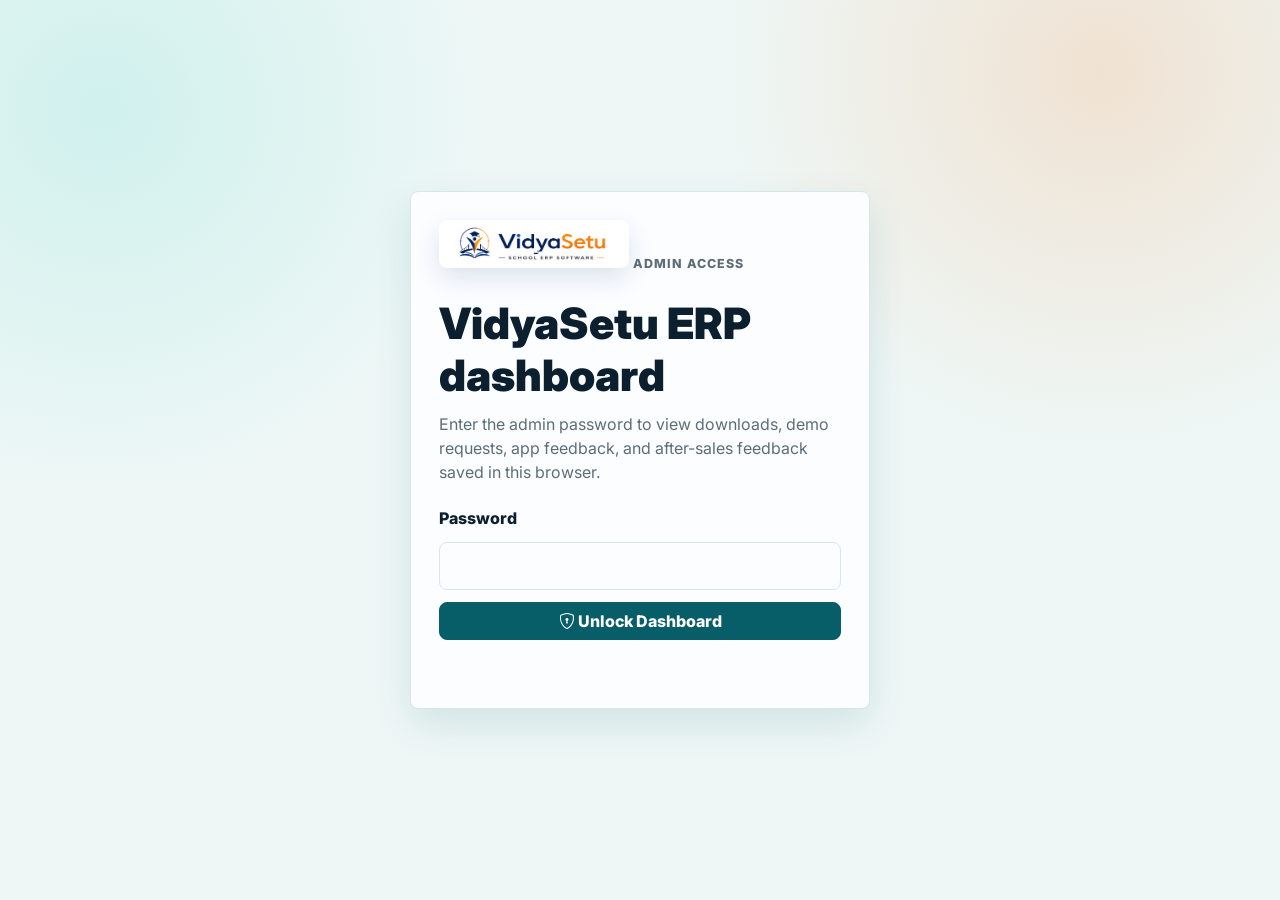
==== admin.html @ e1ad9532 "Add files via upload" ====
<!doctype html>
<html lang="en" data-theme="light">
<head>
  <meta charset="utf-8">
  <meta name="viewport" content="width=device-width, initial-scale=1">
  <title>VidyaSetu ERP Admin</title>
  <meta name="robots" content="noindex, nofollow">
  <link rel="icon" href="images/vidyasetu-logo.png" type="image/png">
  <link rel="preconnect" href="https://cdn.jsdelivr.net">
  <link rel="preconnect" href="https://fonts.googleapis.com">
  <link rel="preconnect" href="https://fonts.gstatic.com" crossorigin>
  <link href="https://fonts.googleapis.com/css2?family=Inter:wght@400;500;600;700;800;900&display=swap" rel="stylesheet">
  <link href="https://cdn.jsdelivr.net/npm/bootstrap@5.3.3/dist/css/bootstrap.min.css" rel="stylesheet">
  <link href="https://cdn.jsdelivr.net/npm/bootstrap-icons@1.11.3/font/bootstrap-icons.css" rel="stylesheet">
  <link href="css/styles.css" rel="stylesheet">
  <link href="css/admin.css" rel="stylesheet">
</head>
<body class="admin-body">
  <main class="admin-shell">
    <section class="admin-login-panel" id="adminLoginPanel">
      <div class="admin-login-card">
        <a class="navbar-brand" href="index.html" aria-label="VidyaSetu Tech home">
          <img class="brand-logo" src="images/vidyasetu-logo-horizontal.png" alt="VidyaSetu ERP logo">
        </a>
        <p class="section-kicker">Admin access</p>
        <h1>VidyaSetu ERP dashboard</h1>
        <p>Enter the admin password to view downloads, demo requests, app feedback, and after-sales feedback saved in this browser.</p>
        <form id="adminLoginForm">
          <label for="adminPassword">Password</label>
          <input class="form-control" id="adminPassword" type="password" autocomplete="current-password" required>
          <button class="btn btn-primary w-100" type="submit"><i class="bi bi-shield-lock"></i> Unlock Dashboard</button>
        </form>
        <p class="form-note" id="adminLoginStatus" role="status"></p>
      </div>
    </section>

    <section class="admin-dashboard" id="adminDashboard" hidden>
      <header class="admin-topbar">
        <div>
          <a class="navbar-brand" href="index.html">
            <img class="brand-logo" src="images/vidyasetu-logo-horizontal.png" alt="VidyaSetu ERP logo">
          </a>
          <p class="section-kicker">Admin dashboard</p>
          <h1>Downloads & feedback</h1>
        </div>
        <div class="admin-top-actions">
          <a class="btn btn-outline-primary" href="index.html"><i class="bi bi-arrow-left"></i> Back to Site</a>
          <button class="btn btn-outline-danger" id="adminLogout" type="button"><i class="bi bi-box-arrow-right"></i> Logout</button>
        </div>
      </header>

      <section class="admin-metrics">
        <article><span id="adminDownloadCount">0</span><strong>Downloads</strong></article>
        <article><span id="adminLeadCount">0</span><strong>Demo requests</strong></article>
        <article><span id="adminAppFeedbackCount">0</span><strong>App feedback</strong></article>
        <article><span id="adminAfterSalesCount">0</span><strong>After-sales feedback</strong></article>
      </section>

      <section class="admin-data-section">
        <div class="admin-section-head">
          <div>
            <p class="section-kicker">Installer</p>
            <h2>Download details</h2>
          </div>
        </div>
        <div class="admin-info-grid">
          <article><span>Current version</span><strong>1.05</strong></article>
          <article><span>Installer</span><strong>VidyaSetuERP_Setup_v1.05.exe</strong></article>
          <article><span>Release URL</span><a href="https://github.com/vidyasetuerp-alt/vidyasetu-erp-website/releases/download/v1.05/VidyaSetuERP_Setup_v1.05.exe" target="_blank" rel="noopener">Open release asset</a></article>
        </div>
      </section>

      <section class="admin-data-section">
        <div class="admin-section-head">
          <div>
            <p class="section-kicker">Leads</p>
            <h2>Demo requests</h2>
          </div>
          <button class="btn btn-outline-primary" data-export="leads" type="button"><i class="bi bi-filetype-csv"></i> Export CSV</button>
        </div>
        <div class="table-responsive"><table class="table admin-table"><thead><tr><th>Date</th><th>School</th><th>Contact</th><th>Mobile</th><th>Email</th><th>City</th><th>Students</th><th>Message</th></tr></thead><tbody id="adminLeadRows"></tbody></table></div>
      </section>

      <section class="admin-data-section">
        <div class="admin-section-head">
          <div>
            <p class="section-kicker">Product</p>
            <h2>App feedback</h2>
          </div>
          <button class="btn btn-outline-primary" data-export="appFeedback" type="button"><i class="bi bi-filetype-csv"></i> Export CSV</button>
        </div>
        <div class="table-responsive"><table class="table admin-table"><thead><tr><th>Date</th><th>School</th><th>Contact</th><th>Designation</th><th>Mobile</th><th>Email</th><th>Students</th><th>Rating</th><th>Feedback</th><th>Future Features</th></tr></thead><tbody id="adminAppFeedbackRows"></tbody></table></div>
      </section>

      <section class="admin-data-section">
        <div class="admin-section-head">
          <div>
            <p class="section-kicker">Support</p>
            <h2>After-sales feedback</h2>
          </div>
          <button class="btn btn-outline-primary" data-export="afterSales" type="button"><i class="bi bi-filetype-csv"></i> Export CSV</button>
        </div>
        <div class="table-responsive"><table class="table admin-table"><thead><tr><th>Date</th><th>School</th><th>Contact</th><th>Designation</th><th>Mobile</th><th>Service</th><th>Rating</th><th>Feedback</th><th>Improvement</th></tr></thead><tbody id="adminAfterSalesRows"></tbody></table></div>
      </section>
    </section>
  </main>

  <script src="js/admin.js"></script>
</body>
</html>
---- css/styles.css ----
:root {
  --bg: #fbfdff;
  --surface: #eef7f6;
  --surface-strong: #dff1ff;
  --text: #0c1f2e;
  --muted: #5d6d78;
  --line: #d6e6ea;
  --primary: #075e68;
  --primary-strong: #063f49;
  --accent: #f97316;
  --accent-soft: #fff3e8;
  --nav-bg: rgba(251, 253, 255, 0.9);
  --shadow: 0 16px 38px rgba(7, 94, 104, 0.12);
}

[data-theme="dark"] {
  --bg: #06141a;
  --surface: #0d2229;
  --surface-strong: #12343d;
  --text: #eef4ff;
  --muted: #b6c7cb;
  --line: #21444d;
  --primary: #46d4c5;
  --primary-strong: #8af3e7;
  --accent: #fb923c;
  --accent-soft: rgba(249, 115, 22, 0.15);
  --nav-bg: rgba(6, 20, 26, 0.88);
  --shadow: 0 18px 50px rgba(0, 0, 0, 0.35);
}

* {
  box-sizing: border-box;
}

html {
  scroll-behavior: smooth;
  scroll-padding-top: 84px;
}

body {
  margin: 0;
  font-family: "Inter", system-ui, -apple-system, BlinkMacSystemFont, "Segoe UI", sans-serif;
  color: var(--text);
  background:
    radial-gradient(circle at 8% 3%, rgba(70, 212, 197, 0.13), transparent 28%),
    radial-gradient(circle at 92% 9%, rgba(249, 115, 22, 0.12), transparent 30%),
    var(--bg);
  letter-spacing: 0;
  transition: background 0.25s ease, color 0.25s ease;
}

a {
  color: inherit;
  text-decoration: none;
}

img {
  max-width: 100%;
}

.navbar {
  padding: 10px 0;
  background: var(--nav-bg);
  backdrop-filter: blur(18px);
  border-bottom: 1px solid transparent;
  transition: all 0.25s ease;
}

.navbar.scrolled {
  padding: 7px 0;
  border-color: var(--line);
  box-shadow: 0 12px 34px rgba(7, 32, 29, 0.08);
}

.navbar-brand {
  display: inline-flex;
  align-items: center;
  gap: 10px;
  color: var(--text);
}

.brand-logo {
  width: 190px;
  height: 48px;
  display: block;
  object-fit: contain;
  border-radius: 8px;
  background: #fff;
  padding: 4px 8px;
  box-shadow: 0 10px 26px rgba(6, 40, 111, 0.12);
}

.footer-brand .brand-logo {
  width: 238px;
  height: 62px;
  padding: 5px 9px;
}

.nav-link {
  color: var(--muted);
  font-size: 0.94rem;
  font-weight: 700;
  padding: 0.52rem 0.68rem !important;
}

.nav-link:hover,
.nav-link.active {
  color: var(--primary);
}

.icon-btn,
.back-to-top,
.whatsapp-float {
  border: 0;
  width: 42px;
  height: 42px;
  display: inline-grid;
  place-items: center;
  border-radius: 8px;
  transition: transform 0.2s ease, background 0.2s ease;
}

.icon-btn {
  color: var(--text);
  background: var(--surface-strong);
}

.icon-btn:hover,
.back-to-top:hover,
.whatsapp-float:hover {
  transform: translateY(-2px);
}

.btn {
  border-radius: 8px;
  font-weight: 800;
  box-shadow: none;
}

.btn-primary {
  --bs-btn-bg: var(--primary);
  --bs-btn-border-color: var(--primary);
  --bs-btn-hover-bg: var(--primary-strong);
  --bs-btn-hover-border-color: var(--primary-strong);
}

.btn-outline-primary {
  --bs-btn-color: var(--primary);
  --bs-btn-border-color: var(--primary);
  --bs-btn-hover-bg: var(--primary);
  --bs-btn-hover-border-color: var(--primary);
}

.hero-section {
  position: relative;
  min-height: 760px;
  overflow: hidden;
  color: #fff;
  background: #06262d;
}

.hero-bg,
.hero-overlay {
  position: absolute;
  inset: 0;
}

.hero-bg {
  background-image: url("../images/vidyasetu-erp-hero.png");
  background-size: cover;
  background-position: center;
  transform: scale(1.02);
}

.hero-overlay {
  background:
    linear-gradient(90deg, rgba(5, 28, 34, 0.96) 0%, rgba(7, 94, 104, 0.78) 45%, rgba(7, 94, 104, 0.14) 100%),
    linear-gradient(0deg, rgba(5, 28, 34, 0.78), transparent 34%);
}

.hero-content {
  position: relative;
  z-index: 2;
  padding-top: 76px;
}

.eyebrow,
.section-kicker {
  display: inline-flex;
  align-items: center;
  gap: 8px;
  color: var(--accent);
  font-size: 0.78rem;
  font-weight: 800;
  text-transform: uppercase;
  letter-spacing: 0.08em;
}

.hero-section h1 {
  max-width: 840px;
  margin: 14px 0 14px;
  font-size: clamp(2.35rem, 4.3vw, 4.55rem);
  line-height: 1.04;
  font-weight: 900;
}

.hero-section .lead {
  max-width: 690px;
  color: rgba(255, 255, 255, 0.86);
  font-size: clamp(1.05rem, 2vw, 1.35rem);
}

.hero-actions {
  display: flex;
  flex-wrap: wrap;
  gap: 14px;
  margin: 26px 0 28px;
}

.hero-stats {
  display: flex;
  flex-wrap: wrap;
  gap: 12px;
}

.hero-stats div {
  min-width: 150px;
  padding: 14px 16px;
  border: 1px solid rgba(255, 255, 255, 0.16);
  border-radius: 8px;
  background: rgba(255, 255, 255, 0.08);
  backdrop-filter: blur(10px);
}

.hero-stats strong,
.hero-stats span {
  display: block;
}

.hero-stats strong {
  font-size: 1.55rem;
}

.hero-stats span {
  color: rgba(255, 255, 255, 0.72);
  font-size: 0.9rem;
}

.section {
  padding: 78px 0;
}

.strip {
  padding: 38px 0;
  background: var(--surface);
  border-bottom: 1px solid var(--line);
}

.muted {
  background: var(--surface);
}

.section-heading {
  max-width: 760px;
  margin: 0 auto 36px;
  text-align: center;
}

.section-title {
  margin: 8px 0 12px;
  color: var(--text);
  font-size: clamp(1.8rem, 3vw, 2.75rem);
  line-height: 1.12;
  font-weight: 800;
}

.section-copy {
  color: var(--muted);
  font-size: 1rem;
}

.audience-grid {
  display: grid;
  grid-template-columns: repeat(5, minmax(0, 1fr));
  gap: 12px;
}

.audience-grid span,
.feature-card,
.advantage-card,
.screenshot-card,
.pricing-card,
.lead-form,
.feedback-form,
.mission-panel,
.contact-card {
  border: 1px solid var(--line);
  border-radius: 8px;
  background: var(--bg);
  box-shadow: var(--shadow);
}

.audience-grid span {
  min-height: 76px;
  display: grid;
  place-items: center;
  padding: 14px;
  color: var(--text);
  font-weight: 700;
  text-align: center;
  box-shadow: none;
}

.feature-card {
  height: 100%;
  padding: 24px;
  box-shadow: none;
  transition: transform 0.2s ease, border-color 0.2s ease, box-shadow 0.2s ease;
}

.feature-card:hover,
.screenshot-card:hover,
.pricing-card:hover,
.contact-card:hover {
  transform: translateY(-6px);
  border-color: rgba(6, 40, 111, 0.44);
  box-shadow: var(--shadow);
}

.feature-card i,
.advantage-card i,
.mission-panel i,
.contact-card i {
  width: 44px;
  height: 44px;
  display: grid;
  place-items: center;
  margin-bottom: 18px;
  border-radius: 8px;
  color: var(--primary);
  background: var(--surface-strong);
  font-size: 1.35rem;
}

.feature-card h3 {
  margin-bottom: 10px;
  font-size: 1.05rem;
  font-weight: 800;
}

.feature-card p,
.pricing-card p,
.mission-panel p {
  margin: 0;
  color: var(--muted);
}

.feature-card.highlight {
  background: linear-gradient(135deg, rgba(6, 40, 111, 0.1), rgba(255, 138, 0, 0.13));
}

.advantage-grid {
  display: grid;
  grid-template-columns: repeat(2, minmax(0, 1fr));
  gap: 16px;
}

.advantage-card {
  display: flex;
  align-items: center;
  gap: 14px;
  padding: 18px;
  box-shadow: none;
}

.advantage-card i {
  flex: 0 0 auto;
  margin: 0;
}

.advantage-card span {
  font-weight: 800;
}

.screenshot-card {
  margin: 0;
  overflow: hidden;
  background: var(--bg);
  transition: transform 0.2s ease, border-color 0.2s ease, box-shadow 0.2s ease;
}

.screenshot-card img {
  width: 100%;
  aspect-ratio: 16 / 10;
  object-fit: cover;
  display: block;
  background: var(--surface);
}

.screenshot-card figcaption {
  padding: 16px 18px;
  font-weight: 800;
}

.pricing-card {
  display: flex;
  flex-direction: column;
  height: 100%;
  padding: 28px;
  box-shadow: none;
  transition: transform 0.2s ease, border-color 0.2s ease, box-shadow 0.2s ease;
}

.pricing-card.featured {
  border-color: var(--primary);
  background: linear-gradient(180deg, rgba(6, 40, 111, 0.1), var(--bg));
}

.pricing-card span {
  display: inline-flex;
  align-items: center;
  gap: 7px;
  width: fit-content;
  padding: 6px 11px;
  border-radius: 8px;
  color: var(--primary);
  background: var(--surface-strong);
  font-weight: 800;
  font-size: 0.82rem;
}

.pricing-card h3 {
  margin: 22px 0 12px;
  font-size: 1.45rem;
  font-weight: 800;
}

.license-price {
  margin: 0;
  color: var(--primary);
  font-size: 1.85rem;
  font-weight: 900;
}

.pricing-card ul {
  margin: 22px 0;
  padding: 0;
  list-style: none;
}

.pricing-card li {
  display: flex;
  gap: 9px;
  margin-bottom: 10px;
  color: var(--muted);
}

.pricing-card li::before {
  content: "\F26A";
  color: var(--primary);
  font-family: "bootstrap-icons";
}

.pricing-card .btn {
  margin-top: auto;
}

.pricing-table-stack {
  display: grid;
  gap: 28px;
}

.price-table-card {
  border: 1px solid var(--line);
  border-radius: 8px;
  background: var(--bg);
  box-shadow: var(--shadow);
  overflow: hidden;
}

.price-table-card h3 {
  margin: 0;
  padding: 18px 22px;
  color: var(--text);
  background: var(--surface-strong);
  font-size: 1.25rem;
  font-weight: 900;
  text-align: center;
}

.price-table-card h3 small {
  display: block;
  margin-top: 6px;
  color: var(--muted);
  font-size: 0.88rem;
  font-weight: 800;
}

.price-table-card.introductory h3 {
  color: var(--primary);
}

.intro-offer-banner {
  display: flex;
  align-items: center;
  justify-content: center;
  position: relative;
  width: min(540px, calc(100% - 34px));
  aspect-ratio: 3.45 / 1;
  min-height: 120px;
  margin: 18px auto 22px;
  padding: 28px 84px;
  color: #111827;
  filter: drop-shadow(0 12px 18px rgba(6, 16, 42, 0.16));
  isolation: isolate;
  text-align: center;
}

.intro-offer-banner::before,
.intro-offer-banner::after {
  content: "";
  position: absolute;
  inset: 0;
  clip-path: polygon(
    50% 0%, 56% 18%, 68% 6%, 70% 25%, 88% 18%, 82% 36%,
    100% 40%, 84% 50%, 100% 60%, 82% 64%, 88% 82%, 70% 75%,
    68% 94%, 56% 82%, 50% 100%, 44% 82%, 32% 94%, 30% 75%,
    12% 82%, 18% 64%, 0% 60%, 16% 50%, 0% 40%, 18% 36%,
    12% 18%, 30% 25%, 32% 6%, 44% 18%
  );
}

.intro-offer-banner::before {
  z-index: -2;
  background: #ef1b1b;
}

.intro-offer-banner::after {
  z-index: -1;
  inset: 5px;
  background: #fff500;
}

.intro-offer-banner span {
  display: block;
  max-width: 340px;
  font-size: clamp(1.12rem, 2.45vw, 1.7rem);
  line-height: 1.12;
  font-weight: 1000;
  text-transform: uppercase;
}

.price-table-wrap {
  overflow-x: auto;
}

.price-table {
  width: 100%;
  min-width: 920px;
  margin: 0;
  border-collapse: collapse;
  color: var(--text);
}

.price-table th,
.price-table td {
  padding: 12px 14px;
  border: 1px solid var(--line);
  text-align: right;
  white-space: nowrap;
}

.price-table thead th {
  color: var(--text);
  background: var(--surface);
  font-size: 0.86rem;
  font-weight: 900;
}

.price-table thead th:first-child,
.price-table tbody th {
  text-align: left;
}

.price-table tbody th {
  color: var(--primary);
  background: var(--surface-strong);
  font-weight: 900;
}

.price-table tbody td {
  color: var(--muted);
  font-weight: 700;
}

.price-table tbody td:nth-child(2n) {
  color: var(--text);
  font-weight: 900;
}

.license-plan-card {
  background: var(--bg);
}

.license-plan-table {
  min-width: 1180px;
}

.license-plan-table th,
.license-plan-table td {
  padding: 0;
  vertical-align: middle;
}

.license-plan-table thead th {
  padding: 10px 12px;
  color: #05070d;
  background: #f7f8fb;
  font-size: 1rem;
  font-style: italic;
  text-align: center;
}

.license-plan-table thead tr:first-child th {
  font-size: 1.35rem;
}

.license-plan-table thead tr:nth-child(2) th {
  font-size: 0.96rem;
}

.license-plan-table .capacity-note {
  text-align: left;
  font-size: 0.9rem;
  font-weight: 700;
}

.license-plan-table .license-name-head {
  min-width: 230px;
  text-align: left;
  font-style: normal;
}

.license-plan-table tbody th {
  min-width: 230px;
  padding: 7px 10px;
  color: #05070d;
  background: #fff;
}

.license-plan-table tbody th span {
  display: block;
  font-size: 1.45rem;
  line-height: 1.08;
  font-weight: 900;
}

.license-plan-table tbody th small {
  display: block;
  color: #05070d;
  font-size: 0.9rem;
  font-style: italic;
  font-weight: 700;
}

.license-plan-table .price-cell {
  min-width: 118px;
  padding: 8px 7px;
  color: #fff;
  text-align: center;
}

.license-plan-table .price-cell strong {
  display: block;
  color: #fff;
  font-size: 1.42rem;
  line-height: 1.05;
  font-weight: 900;
}

.license-plan-table .price-regular {
  background: #ff7808;
}

.license-plan-table .price-intro {
  background: #08b65a;
}

.license-plan-table .plan-rate-row th,
.license-plan-table .plan-rate-row td {
  padding: 4px 7px;
  color: #05070d;
  background: #fff;
  font-size: 0.86rem;
  font-style: italic;
  font-weight: 800;
  text-align: center;
}

.license-plan-table .plan-rate-row th {
  text-align: left;
}

.license-plan-table .plan-rate-row + .plan-price-row th,
.license-plan-table .plan-rate-row + .plan-price-row td {
  border-top-width: 8px;
}

.pricing-details {
  display: grid;
  grid-template-columns: minmax(0, 1.4fr) minmax(260px, 0.6fr);
  gap: 28px;
  margin-top: 34px;
  padding: 28px;
  border: 1px solid var(--line);
  border-radius: 8px;
  background: var(--bg);
}

.pricing-details h3 {
  margin-bottom: 16px;
  font-size: 1.2rem;
  font-weight: 900;
}

.pricing-details ul {
  display: grid;
  grid-template-columns: repeat(2, minmax(0, 1fr));
  gap: 10px 22px;
  margin: 0;
  padding: 0;
  list-style: none;
}

.pricing-details li {
  display: flex;
  gap: 9px;
  color: var(--muted);
}

.pricing-details li::before {
  content: "\F4B6";
  color: var(--primary);
  font-family: "bootstrap-icons";
}

.pricing-details p {
  margin-bottom: 12px;
  color: var(--muted);
}

.pricing-details a {
  color: var(--primary);
  font-weight: 800;
  text-decoration: none;
}

.pricing-note {
  font-size: 0.92rem;
}

.download-section {
  background:
    linear-gradient(180deg, var(--bg), var(--surface));
}

.download-badges {
  display: flex;
  flex-wrap: wrap;
  gap: 10px;
  margin-top: 26px;
}

.download-badges span {
  display: inline-flex;
  align-items: center;
  gap: 8px;
  padding: 9px 12px;
  border: 1px solid var(--line);
  border-radius: 8px;
  color: var(--text);
  background: var(--bg);
  font-weight: 800;
}

.download-badges i {
  color: var(--accent);
}

.download-card {
  display: grid;
  grid-template-columns: auto 1fr;
  gap: 22px;
  padding: 32px;
  border: 1px solid var(--line);
  border-radius: 8px;
  background: var(--bg);
  box-shadow: var(--shadow);
}

.download-icon {
  width: 74px;
  height: 74px;
  display: grid;
  place-items: center;
  border-radius: 8px;
  color: #fff;
  background: linear-gradient(135deg, var(--primary), var(--accent));
  font-size: 2rem;
  box-shadow: 0 16px 34px rgba(6, 40, 111, 0.22);
}

.download-label {
  display: inline-flex;
  padding: 6px 10px;
  border-radius: 8px;
  color: var(--primary);
  background: var(--surface-strong);
  font-size: 0.82rem;
  font-weight: 800;
}

.download-card h3 {
  margin: 16px 0 10px;
  font-size: 1.7rem;
  font-weight: 800;
}

.download-card p,
.download-meta dd {
  color: var(--muted);
}

.download-meta {
  display: grid;
  grid-template-columns: repeat(4, minmax(0, 1fr));
  gap: 12px;
  margin: 24px 0;
}

.download-meta div {
  padding: 14px;
  border: 1px solid var(--line);
  border-radius: 8px;
  background: var(--surface);
}

.download-meta dt {
  color: var(--text);
  font-size: 0.78rem;
  font-weight: 800;
  text-transform: uppercase;
}

.download-meta dd {
  margin: 5px 0 0;
  font-weight: 700;
}

.download-count {
  display: flex;
  align-items: center;
  gap: 14px;
  margin: 0 0 22px;
  padding: 16px;
  border: 1px solid rgba(255, 138, 0, 0.32);
  border-radius: 8px;
  background: var(--accent-soft);
}

.download-count.admin-only {
  display: none;
}

.download-count.admin-only.visible,
.admin-only.visible {
  display: flex;
}

section.admin-only {
  display: none;
}

section.admin-only.visible {
  display: block;
}

.download-count i {
  width: 42px;
  height: 42px;
  display: grid;
  place-items: center;
  border-radius: 8px;
  color: #fff;
  background: var(--accent);
  font-size: 1.25rem;
}

.download-count span {
  display: block;
  color: var(--primary);
  font-size: 1.45rem;
  line-height: 1;
  font-weight: 800;
}

.download-count strong {
  color: var(--text);
  font-size: 0.92rem;
}

.download-actions {
  display: flex;
  flex-wrap: wrap;
  gap: 12px;
}

.download-note {
  margin: 16px 0 0;
  font-size: 0.9rem;
}

.cta-band {
  padding: 72px 0;
  color: #fff;
  background: linear-gradient(135deg, #06286f, #0d47a1 58%, #ff8a00);
}

.cta-inner {
  display: flex;
  align-items: center;
  justify-content: space-between;
  gap: 28px;
}

.cta-inner h2 {
  max-width: 780px;
  margin: 10px 0 0;
  font-size: clamp(1.8rem, 3vw, 3rem);
  font-weight: 800;
}

.lead-form,
.feedback-form {
  padding: 24px;
}

.lead-form label,
.feedback-form label {
  margin-bottom: 7px;
  color: var(--text);
  font-weight: 700;
}

.form-control {
  min-height: 48px;
  border-color: var(--line);
  border-radius: 8px;
  color: var(--text);
  background: var(--bg);
}

.form-control:focus {
  border-color: var(--primary);
  box-shadow: 0 0 0 0.2rem rgba(6, 40, 111, 0.14);
}

.form-note {
  min-height: 24px;
  margin: 16px 0 0;
  color: var(--primary);
  font-weight: 700;
}

.feedback-points {
  display: grid;
  gap: 12px;
  margin-top: 28px;
  color: var(--muted);
  font-weight: 700;
}

.feedback-points span {
  display: inline-flex;
  align-items: center;
  gap: 9px;
}

.feedback-points i {
  color: var(--primary);
}

.feedback-fieldset {
  min-width: 0;
  padding: 16px;
  border: 1px solid var(--line);
  border-radius: 8px;
  background: var(--surface);
}

.feedback-fieldset legend {
  float: none;
  width: auto;
  margin: 0 0 14px;
  color: var(--text);
  font-size: 1rem;
  font-weight: 900;
}

.compact-fieldset {
  height: 100%;
  padding: 12px;
}

.compact-fieldset legend {
  margin-bottom: 10px;
  font-size: 0.92rem;
}

.feedback-matrix {
  overflow-x: auto;
  border: 1px solid var(--line);
  border-radius: 8px;
  background: var(--bg);
}

.feedback-matrix-head,
.feedback-matrix-row {
  display: grid;
  grid-template-columns: minmax(190px, 1.8fr) repeat(4, minmax(82px, 0.7fr));
  min-width: 560px;
}

.feedback-matrix-head {
  color: var(--text);
  background: var(--surface-strong);
  font-size: 0.82rem;
  font-weight: 900;
}

.feedback-matrix-head span,
.feedback-matrix-row > span,
.feedback-matrix-row label {
  display: flex;
  align-items: center;
  min-height: 46px;
  margin: 0;
  padding: 10px 12px;
  border-bottom: 1px solid var(--line);
}

.feedback-matrix-row:last-child > span,
.feedback-matrix-row:last-child label {
  border-bottom: 0;
}

.feedback-matrix-row > span {
  color: var(--text);
  font-weight: 800;
}

.feedback-matrix-row label {
  justify-content: center;
  border-left: 1px solid var(--line);
}

.feedback-options {
  display: grid;
  grid-template-columns: repeat(2, minmax(0, 1fr));
  gap: 10px 18px;
}

.feedback-options.stacked {
  grid-template-columns: 1fr;
}

.feedback-options label,
.rating-options label {
  display: inline-flex;
  align-items: center;
  gap: 9px;
  margin: 0;
  color: var(--muted);
  font-weight: 800;
}

.feedback-form input[type="radio"],
.feedback-form input[type="checkbox"] {
  width: 18px;
  height: 18px;
  accent-color: var(--primary);
}

.rating-options {
  display: flex;
  flex-wrap: wrap;
  gap: 10px;
}

.rating-options label {
  position: relative;
}

.rating-options input {
  position: absolute;
  opacity: 0;
}

.rating-options span {
  display: inline-flex;
  align-items: center;
  justify-content: center;
  width: 46px;
  height: 46px;
  border: 1px solid var(--line);
  border-radius: 8px;
  color: var(--muted);
  background: var(--bg);
  font-weight: 900;
}

.rating-options input:checked + span {
  border-color: var(--primary);
  color: var(--primary);
  background: var(--surface-strong);
}

.published-feedback-panel {
  margin-top: 34px;
  padding: 24px;
  border: 1px solid var(--line);
  border-radius: 8px;
  background: var(--bg);
  box-shadow: var(--shadow);
}

.published-feedback-head {
  display: flex;
  align-items: flex-end;
  justify-content: space-between;
  gap: 16px;
  margin-bottom: 18px;
}

.published-feedback-head h3 {
  margin: 4px 0 0;
  color: var(--text);
  font-size: 1.35rem;
  font-weight: 900;
}

.published-feedback-head span {
  display: inline-flex;
  align-items: center;
  min-height: 34px;
  padding: 7px 11px;
  border: 1px solid var(--line);
  border-radius: 8px;
  color: var(--primary);
  background: var(--surface-strong);
  font-size: 0.86rem;
  font-weight: 900;
  white-space: nowrap;
}

.published-feedback-grid {
  display: grid;
  grid-template-columns: repeat(3, minmax(0, 1fr));
  gap: 14px;
}

.published-feedback-card,
.published-feedback-empty {
  min-height: 150px;
  padding: 18px;
  border: 1px solid var(--line);
  border-radius: 8px;
  background: var(--surface);
}

.published-feedback-card {
  display: grid;
  gap: 12px;
}

.published-feedback-empty {
  grid-column: 1 / -1;
  display: grid;
  place-items: center;
  color: var(--muted);
  font-weight: 800;
  text-align: center;
}

.feedback-card-top {
  display: flex;
  align-items: flex-start;
  justify-content: space-between;
  gap: 12px;
}

.feedback-card-top h4 {
  margin: 0;
  color: var(--text);
  font-size: 1rem;
  font-weight: 900;
}

.feedback-card-top span {
  color: var(--muted);
  font-size: 0.82rem;
  font-weight: 800;
}

.feedback-rating-pill {
  display: inline-flex;
  align-items: center;
  gap: 5px;
  padding: 6px 9px;
  border-radius: 999px;
  color: #805000;
  background: rgba(255, 198, 41, 0.22);
  font-size: 0.84rem;
  font-weight: 900;
  white-space: nowrap;
}

.published-feedback-card p {
  margin: 0;
  color: var(--muted);
}

.feedback-module-tags {
  display: flex;
  flex-wrap: wrap;
  gap: 7px;
}

.feedback-module-tags span {
  padding: 5px 8px;
  border-radius: 8px;
  color: var(--primary);
  background: var(--surface-strong);
  font-size: 0.78rem;
  font-weight: 900;
}

.admin-panel {
  border: 1px solid var(--line);
  border-radius: 8px;
  background: var(--bg);
  box-shadow: var(--shadow);
  overflow: hidden;
}

.admin-panel-head {
  display: flex;
  align-items: center;
  justify-content: space-between;
  gap: 18px;
  padding: 22px;
  border-bottom: 1px solid var(--line);
}

.admin-panel-head span {
  display: block;
  color: var(--primary);
  font-size: 2rem;
  line-height: 1;
  font-weight: 800;
}

.admin-panel-head strong {
  color: var(--text);
}

.admin-actions {
  display: flex;
  flex-wrap: wrap;
  gap: 10px;
}

.admin-table {
  margin: 0;
  color: var(--text);
}

.admin-table th {
  color: var(--text);
  background: var(--surface);
  font-size: 0.82rem;
  text-transform: uppercase;
}

.admin-table td {
  color: var(--muted);
  min-width: 130px;
}

.admin-table td:last-child {
  min-width: 220px;
}

.contact-mini {
  display: grid;
  gap: 12px;
  margin-top: 28px;
  color: var(--muted);
  font-weight: 700;
}

.contact-mini i {
  color: var(--primary);
}

.accordion-item {
  overflow: hidden;
  color: var(--text);
  border-color: var(--line);
  background: var(--bg);
}

.accordion-button {
  color: var(--text);
  background: var(--bg);
  font-weight: 800;
}

.accordion-button:not(.collapsed) {
  color: var(--primary);
  background: var(--surface-strong);
  box-shadow: none;
}

.accordion-body {
  color: var(--muted);
}

.mission-panel {
  padding: 34px;
}

.mission-panel h3 {
  font-size: 1.45rem;
  font-weight: 800;
}

.contact-card {
  min-height: 190px;
  display: grid;
  align-content: center;
  justify-items: center;
  padding: 26px;
  text-align: center;
  box-shadow: none;
  transition: transform 0.2s ease, border-color 0.2s ease, box-shadow 0.2s ease;
}

.contact-card span {
  color: var(--muted);
  font-weight: 700;
}

.contact-card strong {
  margin-top: 8px;
  word-break: break-word;
}

.footer {
  padding: 48px 0 28px;
  color: rgba(255, 255, 255, 0.78);
  background: #06102a;
}

.footer .navbar-brand,
.footer a {
  color: #fff;
}

.footer p {
  margin: 16px 0 0;
}

.footer-links,
.social-links {
  display: flex;
  flex-wrap: wrap;
  gap: 14px;
}

.footer-links {
  justify-content: center;
}

.footer-links a {
  color: rgba(255, 255, 255, 0.78);
  font-weight: 700;
}

.social-links {
  justify-content: flex-end;
}

.social-links a {
  width: 40px;
  height: 40px;
  display: grid;
  place-items: center;
  border-radius: 8px;
  background: rgba(255, 255, 255, 0.08);
}

.copyright {
  margin-top: 34px;
  padding-top: 22px;
  border-top: 1px solid rgba(255, 255, 255, 0.12);
  text-align: center;
  font-size: 0.92rem;
}

.whatsapp-float,
.back-to-top {
  position: fixed;
  right: 22px;
  z-index: 999;
  color: #fff;
  box-shadow: 0 14px 36px rgba(0, 0, 0, 0.18);
}

.whatsapp-float {
  bottom: 24px;
  background: #22c55e;
  font-size: 1.35rem;
}

.back-to-top {
  bottom: 78px;
  background: var(--primary);
  opacity: 0;
  pointer-events: none;
}

.back-to-top.visible {
  opacity: 1;
  pointer-events: auto;
}

.reveal {
  opacity: 0;
  transform: translateY(18px);
  transition: opacity 0.65s ease, transform 0.65s ease;
}

.reveal.visible {
  opacity: 1;
  transform: translateY(0);
}

@media (max-width: 991.98px) {
  .navbar-collapse {
    margin-top: 12px;
    padding: 12px;
    border: 1px solid var(--line);
    border-radius: 8px;
    background: var(--bg);
  }

  .hero-section {
    min-height: 760px;
  }

  .hero-overlay {
    background: linear-gradient(90deg, rgba(2, 20, 18, 0.92), rgba(2, 20, 18, 0.54));
  }

  .audience-grid {
    grid-template-columns: repeat(2, minmax(0, 1fr));
  }

  .cta-inner {
    align-items: flex-start;
    flex-direction: column;
  }

  .download-card {
    grid-template-columns: 1fr;
  }

  .download-meta {
    grid-template-columns: 1fr;
  }

  .pricing-details,
  .pricing-details ul {
    grid-template-columns: 1fr;
  }

  .feedback-options {
    grid-template-columns: 1fr;
  }

  .published-feedback-grid {
    grid-template-columns: repeat(2, minmax(0, 1fr));
  }

  .footer-links,
  .social-links {
    justify-content: flex-start;
  }
}

@media (max-width: 575.98px) {
  .section {
    padding: 72px 0;
  }

  .hero-section {
    min-height: 800px;
  }

  .hero-bg {
    background-position: 60% center;
  }

  .hero-section h1 {
    font-size: 2.45rem;
  }

  .hero-actions .btn {
    width: 100%;
  }

  .download-actions .btn {
    width: 100%;
  }

  .admin-panel-head {
    align-items: flex-start;
    flex-direction: column;
  }

  .admin-actions,
  .admin-actions .btn {
    width: 100%;
  }

  .hero-stats div {
    width: 100%;
  }

  .audience-grid,
  .advantage-grid {
    grid-template-columns: 1fr;
  }

  .lead-form,
  .feedback-form,
  .mission-panel {
    padding: 22px;
  }

  .pricing-card,
  .pricing-details {
    padding: 22px;
  }

  .intro-offer-banner {
    width: 100%;
    min-height: 108px;
    padding: 24px 48px;
  }

  .intro-offer-banner span {
    font-size: 1.02rem;
  }

  .published-feedback-panel {
    padding: 18px;
  }

  .published-feedback-head {
    align-items: flex-start;
    flex-direction: column;
  }

  .published-feedback-grid {
    grid-template-columns: 1fr;
  }

  .whatsapp-float,
  .back-to-top {
    right: 14px;
  }
}
---- css/admin.css ----
.admin-body {
  min-height: 100vh;
  background:
    radial-gradient(circle at 8% 12%, rgba(70, 212, 197, 0.18), transparent 28%),
    radial-gradient(circle at 86% 8%, rgba(249, 115, 22, 0.16), transparent 28%),
    var(--surface);
}

.admin-shell {
  min-height: 100vh;
  padding: 28px;
}

.admin-login-panel {
  min-height: calc(100vh - 56px);
  display: grid;
  place-items: center;
}

.admin-login-card {
  width: min(460px, 100%);
  padding: 28px;
  border: 1px solid var(--line);
  border-radius: 8px;
  background: var(--bg);
  box-shadow: var(--shadow);
}

.admin-login-card h1,
.admin-dashboard h1 {
  margin: 8px 0 10px;
  color: var(--text);
  font-size: clamp(1.8rem, 4vw, 2.7rem);
  font-weight: 900;
}

.admin-login-card p {
  color: var(--muted);
}

.admin-login-card form {
  display: grid;
  gap: 12px;
  margin-top: 22px;
}

.admin-login-card label {
  color: var(--text);
  font-weight: 800;
}

.admin-dashboard {
  max-width: 1440px;
  margin: 0 auto;
}

.admin-topbar,
.admin-section-head {
  display: flex;
  align-items: flex-end;
  justify-content: space-between;
  gap: 18px;
}

.admin-topbar {
  margin-bottom: 22px;
  padding: 20px;
  border: 1px solid var(--line);
  border-radius: 8px;
  background: var(--bg);
  box-shadow: var(--shadow);
}

.admin-top-actions {
  display: flex;
  flex-wrap: wrap;
  gap: 10px;
}

.admin-metrics {
  display: grid;
  grid-template-columns: repeat(4, minmax(0, 1fr));
  gap: 14px;
  margin-bottom: 18px;
}

.admin-metrics article,
.admin-info-grid article,
.admin-data-section {
  border: 1px solid var(--line);
  border-radius: 8px;
  background: var(--bg);
  box-shadow: var(--shadow);
}

.admin-metrics article {
  padding: 18px;
}

.admin-metrics span {
  display: block;
  color: var(--primary);
  font-size: 2rem;
  font-weight: 900;
}

.admin-metrics strong,
.admin-info-grid strong {
  color: var(--text);
}

.admin-data-section {
  margin-top: 18px;
  padding: 20px;
}

.admin-section-head {
  margin-bottom: 14px;
}

.admin-section-head h2 {
  margin: 4px 0 0;
  color: var(--text);
  font-size: 1.35rem;
  font-weight: 900;
}

.admin-info-grid {
  display: grid;
  grid-template-columns: repeat(3, minmax(0, 1fr));
  gap: 12px;
}

.admin-info-grid article {
  padding: 16px;
}

.admin-info-grid span {
  display: block;
  margin-bottom: 6px;
  color: var(--muted);
  font-size: 0.82rem;
  font-weight: 800;
  text-transform: uppercase;
}

.admin-info-grid a {
  color: var(--primary);
  font-weight: 900;
}

.admin-table {
  margin-bottom: 0;
}

.admin-table th {
  color: var(--text);
  background: var(--surface);
  font-size: 0.78rem;
  text-transform: uppercase;
}

.admin-table td {
  min-width: 130px;
  color: var(--muted);
  vertical-align: top;
}

.admin-table td:last-child {
  min-width: 220px;
}

@media (max-width: 991.98px) {
  .admin-metrics,
  .admin-info-grid {
    grid-template-columns: repeat(2, minmax(0, 1fr));
  }
}

@media (max-width: 575.98px) {
  .admin-shell {
    padding: 14px;
  }

  .admin-topbar,
  .admin-section-head {
    align-items: flex-start;
    flex-direction: column;
  }

  .admin-top-actions,
  .admin-top-actions .btn,
  .admin-section-head .btn {
    width: 100%;
  }

  .admin-metrics,
  .admin-info-grid {
    grid-template-columns: 1fr;
  }
}
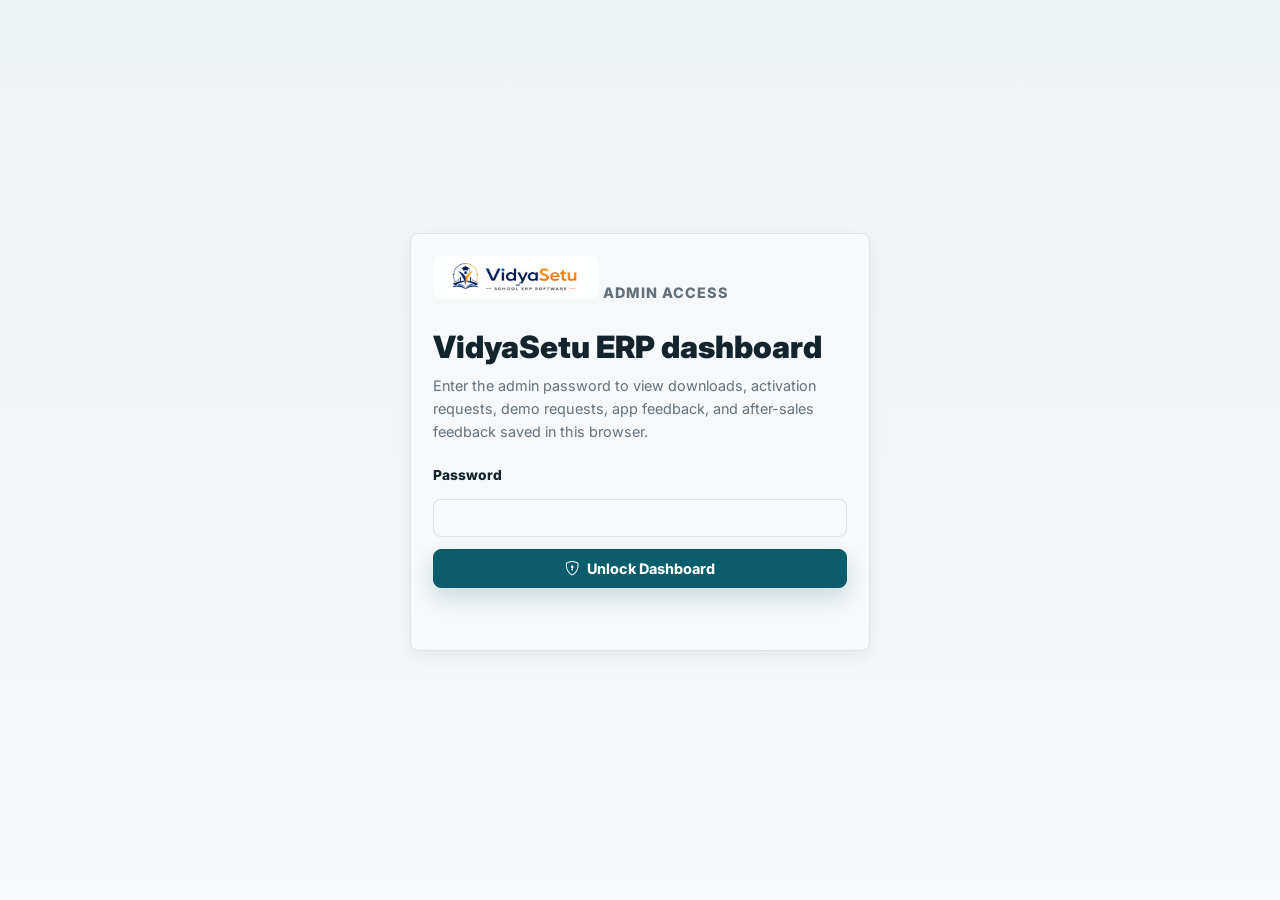
==== commit 89d1dbee: "Add files via upload" ====
--- a/admin.html
+++ b/admin.html
@@ -24,7 +24,7 @@
         </a>
         <p class="section-kicker">Admin access</p>
         <h1>VidyaSetu ERP dashboard</h1>
-        <p>Enter the admin password to view downloads, demo requests, app feedback, and after-sales feedback saved in this browser.</p>
+        <p>Enter the admin password to view downloads, activation requests, demo requests, app feedback, and after-sales feedback saved in this browser.</p>
         <form id="adminLoginForm">
           <label for="adminPassword">Password</label>
           <input class="form-control" id="adminPassword" type="password" autocomplete="current-password" required>
@@ -41,7 +41,7 @@
             <img class="brand-logo" src="images/vidyasetu-logo-horizontal.png" alt="VidyaSetu ERP logo">
           </a>
           <p class="section-kicker">Admin dashboard</p>
-          <h1>Downloads & feedback</h1>
+          <h1>Downloads, activation & feedback</h1>
         </div>
         <div class="admin-top-actions">
           <a class="btn btn-outline-primary" href="index.html"><i class="bi bi-arrow-left"></i> Back to Site</a>
@@ -51,9 +51,27 @@
 
       <section class="admin-metrics">
         <article><span id="adminDownloadCount">0</span><strong>Downloads</strong></article>
+        <article><span id="adminActivationCount">0</span><strong>Activation requests</strong></article>
         <article><span id="adminLeadCount">0</span><strong>Demo requests</strong></article>
         <article><span id="adminAppFeedbackCount">0</span><strong>App feedback</strong></article>
         <article><span id="adminAfterSalesCount">0</span><strong>After-sales feedback</strong></article>
+      </section>
+
+      <section class="admin-data-section">
+        <div class="admin-section-head">
+          <div>
+            <p class="section-kicker">License activation</p>
+            <h2>School activation accounts</h2>
+          </div>
+          <button class="btn btn-outline-primary" data-export="activation" type="button"><i class="bi bi-filetype-csv"></i> Export CSV</button>
+        </div>
+        <p class="admin-inline-status" id="adminActivationStatus" role="status"></p>
+        <div class="table-responsive">
+          <table class="table admin-table activation-admin-table">
+            <thead><tr><th>Updated</th><th>School</th><th>Login</th><th>Machine ID</th><th>Capacity</th><th>Duration</th><th>Actual Price</th><th>Discount Price</th><th>Status</th><th>Activation Key</th><th>Activation Date</th><th>Expiry Date</th><th>Admin Message</th><th>Action</th></tr></thead>
+            <tbody id="adminActivationRows"></tbody>
+          </table>
+        </div>
       </section>
 
       <section class="admin-data-section">
--- a/css/styles.css
+++ b/css/styles.css
@@ -1,16 +1,18 @@
 :root {
-  --bg: #fbfdff;
-  --surface: #eef7f6;
-  --surface-strong: #dff1ff;
-  --text: #0c1f2e;
-  --muted: #5d6d78;
-  --line: #d6e6ea;
-  --primary: #075e68;
-  --primary-strong: #063f49;
-  --accent: #f97316;
-  --accent-soft: #fff3e8;
-  --nav-bg: rgba(251, 253, 255, 0.9);
-  --shadow: 0 16px 38px rgba(7, 94, 104, 0.12);
+  --bg: #f8fbfc;
+  --surface: #edf5f6;
+  --surface-strong: #dbecef;
+  --text: #10212b;
+  --muted: #5e707a;
+  --line: #d7e3e7;
+  --primary: #075967;
+  --primary-strong: #043f4a;
+  --accent: #e9671a;
+  --accent-soft: #fff2e8;
+  --nav-bg: rgba(248, 251, 252, 0.92);
+  --shadow: 0 18px 42px rgba(10, 47, 56, 0.1);
+  --shadow-soft: 0 8px 22px rgba(10, 47, 56, 0.07);
+  --card-bg: rgba(255, 255, 255, 0.88);
 }
 
 [data-theme="dark"] {
@@ -26,6 +28,8 @@
   --accent-soft: rgba(249, 115, 22, 0.15);
   --nav-bg: rgba(6, 20, 26, 0.88);
   --shadow: 0 18px 50px rgba(0, 0, 0, 0.35);
+  --shadow-soft: 0 10px 28px rgba(0, 0, 0, 0.26);
+  --card-bg: rgba(13, 34, 41, 0.9);
 }
 
 * {
@@ -35,16 +39,15 @@
 html {
   scroll-behavior: smooth;
   scroll-padding-top: 84px;
+  overflow-x: hidden;
 }
 
 body {
   margin: 0;
+  overflow-x: hidden;
   font-family: "Inter", system-ui, -apple-system, BlinkMacSystemFont, "Segoe UI", sans-serif;
   color: var(--text);
-  background:
-    radial-gradient(circle at 8% 3%, rgba(70, 212, 197, 0.13), transparent 28%),
-    radial-gradient(circle at 92% 9%, rgba(249, 115, 22, 0.12), transparent 30%),
-    var(--bg);
+  background: var(--bg);
   letter-spacing: 0;
   transition: background 0.25s ease, color 0.25s ease;
 }
@@ -706,6 +709,177 @@
   border-top-width: 8px;
 }
 
+.license-board {
+  position: relative;
+  padding: 28px;
+  border: 1px solid rgba(7, 94, 104, 0.16);
+  border-radius: 8px;
+  background:
+    linear-gradient(135deg, rgba(7, 94, 104, 0.08), rgba(249, 115, 22, 0.07)),
+    var(--bg);
+  box-shadow: var(--shadow);
+}
+
+.license-offer-strip {
+  display: flex;
+  align-items: center;
+  justify-content: center;
+  gap: 10px;
+  margin-bottom: 22px;
+  padding: 12px 18px;
+  border-radius: 8px;
+  color: #062f37;
+  background: linear-gradient(90deg, #fff4df, #e0fbef);
+  font-size: 0.98rem;
+  font-weight: 900;
+  text-align: center;
+  text-transform: uppercase;
+}
+
+.license-offer-strip i {
+  color: var(--accent);
+  font-size: 1.2rem;
+}
+
+.license-grid {
+  display: grid;
+  gap: 18px;
+}
+
+.license-card {
+  display: grid;
+  grid-template-columns: minmax(210px, 0.35fr) minmax(0, 1fr);
+  gap: 18px;
+  padding: 18px;
+  border: 1px solid var(--line);
+  border-radius: 8px;
+  background: rgba(255, 255, 255, 0.84);
+}
+
+[data-theme="dark"] .license-card {
+  background: rgba(16, 28, 36, 0.88);
+}
+
+.license-card.featured {
+  border-color: rgba(249, 115, 22, 0.4);
+  box-shadow: 0 12px 30px rgba(249, 115, 22, 0.12);
+}
+
+.license-card.enterprise {
+  border-color: rgba(7, 94, 104, 0.34);
+}
+
+.license-card-head {
+  display: flex;
+  gap: 13px;
+  align-items: flex-start;
+}
+
+.license-icon {
+  display: inline-flex;
+  align-items: center;
+  justify-content: center;
+  flex: 0 0 auto;
+  width: 44px;
+  height: 44px;
+  border-radius: 8px;
+  color: #fff;
+  background: var(--primary);
+  font-size: 1.35rem;
+  box-shadow: 0 10px 22px rgba(7, 94, 104, 0.22);
+}
+
+.license-card.featured .license-icon {
+  background: var(--accent);
+  box-shadow: 0 10px 22px rgba(249, 115, 22, 0.22);
+}
+
+.license-card h3 {
+  margin: 0 0 6px;
+  color: var(--text);
+  font-size: 1.28rem;
+  font-weight: 900;
+}
+
+.license-card p {
+  margin: 0;
+  color: var(--muted);
+  font-size: 0.93rem;
+  font-weight: 700;
+}
+
+.duration-grid {
+  display: grid;
+  grid-template-columns: repeat(4, minmax(0, 1fr));
+  gap: 10px;
+}
+
+.duration-card {
+  min-width: 0;
+  padding: 13px;
+  border: 1px solid rgba(7, 94, 104, 0.12);
+  border-radius: 8px;
+  background: var(--bg);
+}
+
+.duration-card > span {
+  display: inline-flex;
+  margin-bottom: 8px;
+  color: var(--primary);
+  font-size: 0.78rem;
+  font-weight: 900;
+  text-transform: uppercase;
+}
+
+.duration-card strong,
+.intro-price b {
+  display: block;
+  color: var(--text);
+  line-height: 1;
+  font-weight: 950;
+}
+
+.duration-card strong {
+  font-size: clamp(1.16rem, 1.8vw, 1.46rem);
+}
+
+.duration-card em,
+.intro-price em {
+  display: block;
+  color: var(--muted);
+  font-size: 0.82rem;
+  font-style: normal;
+  font-weight: 800;
+  line-height: 1.25;
+}
+
+.duration-card > em {
+  margin-top: 5px;
+}
+
+.intro-price {
+  margin-top: 11px;
+  padding: 10px;
+  border: 1px solid rgba(8, 182, 90, 0.24);
+  border-radius: 8px;
+  background: linear-gradient(180deg, rgba(8, 182, 90, 0.13), rgba(8, 182, 90, 0.06));
+}
+
+.intro-price small {
+  display: block;
+  margin-bottom: 5px;
+  color: #087542;
+  font-size: 0.72rem;
+  font-weight: 950;
+  letter-spacing: 0;
+  text-transform: uppercase;
+}
+
+.intro-price b {
+  color: #078048;
+  font-size: clamp(1.1rem, 1.6vw, 1.36rem);
+}
+
 .pricing-details {
   display: grid;
   grid-template-columns: minmax(0, 1.4fr) minmax(260px, 0.6fr);
@@ -918,6 +1092,151 @@
 .download-note {
   margin: 16px 0 0;
   font-size: 0.9rem;
+}
+
+.portal-section {
+  background:
+    linear-gradient(180deg, var(--surface), var(--bg));
+}
+
+.portal-points {
+  display: grid;
+  gap: 12px;
+  margin-top: 24px;
+}
+
+.portal-points span {
+  display: flex;
+  align-items: center;
+  gap: 10px;
+  padding: 12px 14px;
+  border: 1px solid var(--line);
+  border-radius: 8px;
+  color: var(--text);
+  background: var(--bg);
+  font-weight: 800;
+}
+
+.portal-points i {
+  color: var(--primary);
+  font-size: 1.15rem;
+}
+
+.school-portal-card {
+  position: relative;
+  padding: 26px;
+  border: 1px solid rgba(7, 94, 104, 0.16);
+  border-radius: 8px;
+  background:
+    linear-gradient(135deg, rgba(7, 94, 104, 0.08), rgba(249, 115, 22, 0.06)),
+    var(--bg);
+  box-shadow: var(--shadow);
+}
+
+.portal-card-head {
+  display: flex;
+  align-items: flex-start;
+  justify-content: space-between;
+  gap: 18px;
+  margin-bottom: 22px;
+}
+
+.portal-card-head h3 {
+  margin: 6px 0 0;
+  color: var(--text);
+  font-size: 1.45rem;
+  font-weight: 900;
+}
+
+.portal-card-head > i {
+  display: grid;
+  place-items: center;
+  width: 52px;
+  height: 52px;
+  border-radius: 8px;
+  color: #fff;
+  background: var(--primary);
+  font-size: 1.5rem;
+  box-shadow: 0 12px 28px rgba(7, 94, 104, 0.24);
+}
+
+.portal-auth-grid {
+  display: grid;
+  grid-template-columns: repeat(2, minmax(0, 1fr));
+  gap: 14px;
+}
+
+.school-login-form,
+.school-activation-form {
+  padding: 18px;
+  border: 1px solid var(--line);
+  border-radius: 8px;
+  background: rgba(255, 255, 255, 0.74);
+}
+
+[data-theme="dark"] .school-login-form,
+[data-theme="dark"] .school-activation-form {
+  background: rgba(16, 28, 36, 0.78);
+}
+
+.school-login-form label,
+.school-activation-form label {
+  margin-bottom: 7px;
+  color: var(--text);
+  font-weight: 800;
+}
+
+.school-login-form h3 {
+  margin: 0 0 14px;
+  color: var(--text);
+  font-size: 1.08rem;
+  font-weight: 900;
+}
+
+.school-account-panel {
+  margin-top: 18px;
+}
+
+.account-status-card {
+  display: grid;
+  grid-template-columns: repeat(2, minmax(0, 1fr));
+  gap: 12px;
+  margin-bottom: 18px;
+}
+
+.account-status-card div,
+.admin-response-panel {
+  padding: 14px;
+  border: 1px solid var(--line);
+  border-radius: 8px;
+  background: var(--bg);
+}
+
+.account-status-card span,
+.admin-response-panel span {
+  display: block;
+  margin-bottom: 6px;
+  color: var(--muted);
+  font-size: 0.78rem;
+  font-weight: 900;
+  text-transform: uppercase;
+}
+
+.account-status-card strong {
+  color: var(--primary);
+  font-size: 1.05rem;
+  font-weight: 950;
+  overflow-wrap: anywhere;
+}
+
+.admin-response-panel {
+  margin-top: 18px;
+}
+
+.admin-response-panel p {
+  margin: 0;
+  color: var(--text);
+  font-weight: 700;
 }
 
 .cta-band {
@@ -1490,6 +1809,22 @@
     grid-template-columns: 1fr;
   }
 
+  .account-status-card {
+    grid-template-columns: 1fr;
+  }
+
+  .portal-auth-grid {
+    grid-template-columns: 1fr;
+  }
+
+  .license-card {
+    grid-template-columns: 1fr;
+  }
+
+  .duration-grid {
+    grid-template-columns: repeat(2, minmax(0, 1fr));
+  }
+
   .pricing-details,
   .pricing-details ul {
     grid-template-columns: 1fr;
@@ -1555,13 +1890,52 @@
 
   .lead-form,
   .feedback-form,
-  .mission-panel {
+  .mission-panel,
+  .school-portal-card {
     padding: 22px;
+  }
+
+  .school-login-form,
+  .school-activation-form {
+    padding: 14px;
+  }
+
+  .feedback-matrix-head,
+  .feedback-matrix-row {
+    grid-template-columns: minmax(112px, 1.35fr) repeat(4, minmax(44px, 0.7fr));
+    min-width: 0;
+  }
+
+  .feedback-matrix-head span,
+  .feedback-matrix-row > span,
+  .feedback-matrix-row label {
+    min-height: 42px;
+    padding: 8px 6px;
+    font-size: 0.72rem;
   }
 
   .pricing-card,
   .pricing-details {
     padding: 22px;
+  }
+
+  .license-board {
+    padding: 16px;
+  }
+
+  .license-offer-strip {
+    align-items: flex-start;
+    justify-content: flex-start;
+    font-size: 0.85rem;
+    text-align: left;
+  }
+
+  .license-card {
+    padding: 15px;
+  }
+
+  .duration-grid {
+    grid-template-columns: 1fr;
   }
 
   .intro-offer-banner {
@@ -1592,3 +1966,617 @@
     right: 14px;
   }
 }
+
+/* Professional finish */
+.navbar {
+  border-bottom-color: rgba(215, 227, 231, 0.72);
+  box-shadow: 0 8px 24px rgba(10, 47, 56, 0.04);
+}
+
+.navbar.scrolled {
+  box-shadow: 0 14px 32px rgba(10, 47, 56, 0.1);
+}
+
+.brand-logo {
+  background: rgba(255, 255, 255, 0.94);
+  box-shadow: var(--shadow-soft);
+}
+
+.nav-link {
+  border-radius: 8px;
+  transition: color 0.18s ease, background 0.18s ease;
+}
+
+.nav-link:hover,
+.nav-link.active {
+  background: rgba(7, 89, 103, 0.08);
+}
+
+.btn {
+  min-height: 42px;
+  display: inline-flex;
+  align-items: center;
+  justify-content: center;
+  gap: 8px;
+  letter-spacing: 0;
+}
+
+.btn-lg {
+  min-height: 50px;
+  padding-inline: 20px;
+}
+
+.btn-primary {
+  box-shadow: 0 10px 22px rgba(7, 89, 103, 0.18);
+}
+
+.btn-primary:hover {
+  box-shadow: 0 12px 26px rgba(7, 89, 103, 0.24);
+}
+
+.btn-outline-primary {
+  background: rgba(255, 255, 255, 0.72);
+}
+
+[data-theme="dark"] .btn-outline-primary {
+  background: rgba(13, 34, 41, 0.66);
+}
+
+.hero-section {
+  min-height: 720px;
+  background: #082d35;
+}
+
+.hero-overlay {
+  background:
+    linear-gradient(90deg, rgba(4, 24, 30, 0.96) 0%, rgba(7, 89, 103, 0.78) 48%, rgba(7, 89, 103, 0.12) 100%),
+    linear-gradient(0deg, rgba(4, 24, 30, 0.82), transparent 34%);
+}
+
+.eyebrow,
+.section-kicker {
+  letter-spacing: 0.1em;
+}
+
+.section-title {
+  letter-spacing: 0;
+  font-weight: 900;
+}
+
+.section-copy {
+  line-height: 1.75;
+}
+
+.audience-grid span,
+.feature-card,
+.advantage-card,
+.screenshot-card,
+.pricing-card,
+.lead-form,
+.feedback-form,
+.mission-panel,
+.contact-card,
+.price-table-card,
+.license-board,
+.pricing-details,
+.download-card,
+.school-portal-card,
+.published-feedback-panel,
+.published-feedback-card,
+.admin-panel {
+  border-color: rgba(215, 227, 231, 0.92);
+  background: var(--card-bg);
+  box-shadow: var(--shadow-soft);
+}
+
+.feature-card,
+.screenshot-card,
+.pricing-card,
+.contact-card,
+.license-card,
+.duration-card,
+.school-login-form,
+.school-activation-form,
+.download-meta div,
+.account-status-card div,
+.admin-response-panel {
+  transition: transform 0.18s ease, border-color 0.18s ease, box-shadow 0.18s ease;
+}
+
+.feature-card:hover,
+.screenshot-card:hover,
+.pricing-card:hover,
+.contact-card:hover,
+.license-card:hover,
+.duration-card:hover {
+  transform: translateY(-3px);
+  border-color: rgba(7, 89, 103, 0.34);
+  box-shadow: var(--shadow);
+}
+
+.feature-card i,
+.advantage-card i,
+.mission-panel i,
+.contact-card i,
+.download-icon,
+.license-icon,
+.portal-card-head > i {
+  background: linear-gradient(135deg, rgba(7, 89, 103, 0.12), rgba(7, 89, 103, 0.04));
+  color: var(--primary);
+  box-shadow: none;
+}
+
+.download-icon,
+.license-icon,
+.portal-card-head > i {
+  color: #fff;
+  background: linear-gradient(135deg, var(--primary), var(--primary-strong));
+}
+
+.license-board,
+.school-portal-card,
+.download-card {
+  background:
+    linear-gradient(180deg, rgba(255, 255, 255, 0.92), rgba(255, 255, 255, 0.78)),
+    var(--bg);
+}
+
+[data-theme="dark"] .license-board,
+[data-theme="dark"] .school-portal-card,
+[data-theme="dark"] .download-card {
+  background:
+    linear-gradient(180deg, rgba(13, 34, 41, 0.94), rgba(13, 34, 41, 0.82)),
+    var(--bg);
+}
+
+.license-offer-strip {
+  color: #15313a;
+  background: linear-gradient(90deg, rgba(255, 242, 232, 0.98), rgba(219, 236, 239, 0.98));
+  border: 1px solid rgba(233, 103, 26, 0.18);
+}
+
+.duration-card,
+.account-status-card div,
+.admin-response-panel,
+.download-meta div {
+  background: rgba(255, 255, 255, 0.76);
+}
+
+[data-theme="dark"] .duration-card,
+[data-theme="dark"] .account-status-card div,
+[data-theme="dark"] .admin-response-panel,
+[data-theme="dark"] .download-meta div {
+  background: rgba(6, 20, 26, 0.72);
+}
+
+.form-control,
+.form-select {
+  border-color: rgba(215, 227, 231, 0.95);
+  box-shadow: inset 0 1px 0 rgba(255, 255, 255, 0.38);
+}
+
+.form-control:focus,
+.form-select:focus {
+  border-color: rgba(7, 89, 103, 0.72);
+  box-shadow: 0 0 0 0.2rem rgba(7, 89, 103, 0.13);
+}
+
+.portal-auth-grid {
+  align-items: stretch;
+}
+
+.school-login-form h3 {
+  padding-bottom: 10px;
+  border-bottom: 1px solid var(--line);
+}
+
+.account-toolbar {
+  display: flex;
+  align-items: center;
+  justify-content: space-between;
+  gap: 14px;
+  margin-bottom: 16px;
+  padding: 12px 14px;
+  border: 1px solid var(--line);
+  border-radius: 8px;
+  background: var(--surface);
+}
+
+.account-toolbar strong {
+  color: var(--text);
+  font-weight: 900;
+}
+
+.footer {
+  border-top: 1px solid var(--line);
+  background: #07171d;
+}
+
+.footer-links a:hover {
+  color: #fff;
+}
+
+@media (max-width: 575.98px) {
+  .hero-section {
+    min-height: 760px;
+  }
+
+  .account-toolbar {
+    align-items: flex-start;
+    flex-direction: column;
+  }
+
+  .account-toolbar .btn {
+    width: 100%;
+  }
+}
+
+/* Professional compact theme */
+:root {
+  --bg: #f6f8fa;
+  --surface: #eef3f5;
+  --surface-strong: #e2ebee;
+  --text: #14242d;
+  --muted: #64717a;
+  --line: #dce4e8;
+  --primary: #0b5d6b;
+  --primary-strong: #084653;
+  --accent: #d9681f;
+  --accent-soft: #fff4ea;
+  --shadow: 0 14px 30px rgba(18, 42, 52, 0.08);
+  --shadow-soft: 0 6px 16px rgba(18, 42, 52, 0.06);
+  --card-bg: rgba(255, 255, 255, 0.94);
+}
+
+[data-theme="dark"] {
+  --bg: #081418;
+  --surface: #0f2026;
+  --surface-strong: #183039;
+  --text: #f1f6f8;
+  --muted: #b9c5ca;
+  --line: #27434b;
+  --primary: #60d2c7;
+  --primary-strong: #9be8df;
+  --accent: #f59a4a;
+  --accent-soft: rgba(245, 154, 74, 0.14);
+  --card-bg: rgba(15, 32, 38, 0.94);
+}
+
+body {
+  font-size: 15px;
+  line-height: 1.58;
+}
+
+.container {
+  max-width: 1180px;
+}
+
+.navbar {
+  padding: 8px 0;
+}
+
+.brand-logo {
+  width: 166px;
+  height: 42px;
+  box-shadow: none;
+}
+
+.footer-brand .brand-logo {
+  width: 198px;
+  height: 54px;
+}
+
+.nav-link {
+  font-size: 0.88rem;
+  font-weight: 700;
+}
+
+.btn {
+  min-height: 38px;
+  padding: 0.48rem 0.88rem;
+  font-size: 0.9rem;
+  font-weight: 750;
+}
+
+.btn-lg {
+  min-height: 44px;
+  padding: 0.56rem 1.05rem;
+  font-size: 0.94rem;
+}
+
+.hero-section {
+  min-height: 610px;
+}
+
+.hero-content {
+  padding-top: 52px;
+}
+
+.hero-section h1 {
+  max-width: 720px;
+  font-size: clamp(1.95rem, 3.2vw, 3.28rem);
+  line-height: 1.1;
+  letter-spacing: 0;
+}
+
+.hero-section .lead {
+  max-width: 620px;
+  font-size: clamp(0.98rem, 1.4vw, 1.12rem);
+}
+
+.hero-actions {
+  gap: 10px;
+  margin: 22px 0;
+}
+
+.hero-stats div {
+  min-width: 132px;
+  padding: 11px 13px;
+}
+
+.hero-stats strong {
+  font-size: 1.24rem;
+}
+
+.hero-stats span {
+  font-size: 0.82rem;
+}
+
+.section {
+  padding: 56px 0;
+}
+
+.strip {
+  padding: 28px 0;
+}
+
+.section-heading {
+  max-width: 680px;
+  margin-bottom: 28px;
+}
+
+.section-title {
+  font-size: clamp(1.45rem, 2.2vw, 2.1rem);
+  line-height: 1.18;
+}
+
+.section-copy {
+  font-size: 0.95rem;
+  line-height: 1.62;
+}
+
+.eyebrow,
+.section-kicker {
+  font-size: 0.72rem;
+  letter-spacing: 0.07em;
+}
+
+.feature-card,
+.pricing-card,
+.lead-form,
+.feedback-form,
+.mission-panel,
+.contact-card,
+.school-portal-card,
+.download-card,
+.pricing-details,
+.license-board {
+  box-shadow: var(--shadow-soft);
+}
+
+.feature-card,
+.pricing-card,
+.lead-form,
+.feedback-form,
+.mission-panel,
+.contact-card {
+  padding: 20px;
+}
+
+.feature-card i,
+.advantage-card i,
+.mission-panel i,
+.contact-card i,
+.license-icon,
+.portal-card-head > i {
+  width: 38px;
+  height: 38px;
+  font-size: 1.1rem;
+}
+
+.feature-card h3,
+.pricing-details h3,
+.portal-card-head h3,
+.download-card h3 {
+  font-size: 1.08rem;
+}
+
+.feature-card p,
+.pricing-card p,
+.mission-panel p,
+.pricing-details p,
+.download-card p,
+.portal-points span,
+.pricing-details li,
+.pricing-card li {
+  font-size: 0.9rem;
+}
+
+.audience-grid span {
+  min-height: 62px;
+  padding: 11px;
+  font-size: 0.88rem;
+}
+
+.advantage-card {
+  padding: 14px;
+}
+
+.license-board {
+  padding: 20px;
+}
+
+.license-card {
+  gap: 14px;
+  padding: 14px;
+}
+
+.license-card h3 {
+  font-size: 1.08rem;
+}
+
+.license-card p {
+  font-size: 0.86rem;
+}
+
+.license-offer-strip {
+  margin-bottom: 16px;
+  padding: 10px 14px;
+  font-size: 0.84rem;
+}
+
+.duration-grid {
+  gap: 8px;
+}
+
+.duration-card {
+  padding: 10px;
+}
+
+.duration-card > span,
+.intro-price small {
+  font-size: 0.68rem;
+}
+
+.duration-card strong {
+  font-size: clamp(1rem, 1.3vw, 1.2rem);
+}
+
+.intro-price b {
+  font-size: clamp(0.98rem, 1.2vw, 1.12rem);
+}
+
+.download-card {
+  gap: 16px;
+  padding: 22px;
+}
+
+.download-icon {
+  width: 58px;
+  height: 58px;
+  font-size: 1.55rem;
+}
+
+.download-card h3 {
+  margin-top: 12px;
+}
+
+.download-meta {
+  gap: 9px;
+  margin: 18px 0;
+}
+
+.download-meta div,
+.download-count {
+  padding: 11px;
+}
+
+.school-portal-card {
+  padding: 20px;
+}
+
+.portal-card-head {
+  margin-bottom: 16px;
+}
+
+.school-login-form,
+.school-activation-form {
+  padding: 14px;
+}
+
+.school-login-form h3,
+.school-activation-form h3 {
+  font-size: 1rem;
+}
+
+.form-control,
+.form-select {
+  min-height: 38px;
+  font-size: 0.9rem;
+}
+
+label {
+  font-size: 0.86rem;
+}
+
+.account-status-card {
+  gap: 10px;
+}
+
+.account-status-card div {
+  padding: 10px;
+}
+
+.account-status-card span {
+  font-size: 0.72rem;
+}
+
+.account-status-card strong {
+  font-size: 0.93rem;
+}
+
+.price-table th,
+.price-table td {
+  padding: 9px 10px;
+  font-size: 0.86rem;
+}
+
+.license-plan-table thead tr:first-child th {
+  font-size: 1.05rem;
+}
+
+.license-plan-table tbody th span {
+  font-size: 1.12rem;
+}
+
+.license-plan-table .price-cell strong {
+  font-size: 1.12rem;
+}
+
+@media (max-width: 991.98px) {
+  .hero-section {
+    min-height: 640px;
+  }
+
+  .section {
+    padding: 44px 0;
+  }
+}
+
+@media (max-width: 575.98px) {
+  body {
+    font-size: 14px;
+  }
+
+  .hero-section {
+    min-height: 620px;
+  }
+
+  .hero-content {
+    padding-top: 36px;
+  }
+
+  .hero-section h1 {
+    font-size: 1.82rem;
+  }
+
+  .section-title {
+    font-size: 1.42rem;
+  }
+
+  .license-card,
+  .pricing-details,
+  .download-card {
+    grid-template-columns: 1fr;
+  }
+}
--- a/css/admin.css
+++ b/css/admin.css
@@ -170,6 +170,39 @@
   min-width: 220px;
 }
 
+.activation-admin-table input,
+.activation-admin-table select,
+.activation-admin-table textarea {
+  min-width: 142px;
+  border-color: var(--line);
+  border-radius: 8px;
+  color: var(--text);
+  background: var(--bg);
+  font-size: 0.9rem;
+}
+
+.activation-admin-table textarea {
+  min-width: 200px;
+  min-height: 68px;
+  resize: vertical;
+}
+
+.activation-admin-table .btn {
+  white-space: nowrap;
+}
+
+.admin-row-actions {
+  display: grid;
+  gap: 8px;
+  min-width: 110px;
+}
+
+.admin-inline-status {
+  color: #0f7a3a;
+  font-weight: 800;
+  margin: -4px 0 14px;
+}
+
 @media (max-width: 991.98px) {
   .admin-metrics,
   .admin-info-grid {
@@ -199,3 +232,125 @@
     grid-template-columns: 1fr;
   }
 }
+
+/* Professional compact admin theme */
+.admin-body {
+  background:
+    linear-gradient(180deg, rgba(238, 243, 245, 0.96), rgba(246, 248, 250, 0.98)),
+    var(--surface);
+}
+
+[data-theme="dark"] .admin-body {
+  background:
+    linear-gradient(180deg, rgba(15, 32, 38, 0.98), rgba(8, 20, 24, 0.98)),
+    var(--surface);
+}
+
+.admin-shell {
+  padding: 20px;
+}
+
+.admin-login-card,
+.admin-topbar,
+.admin-metrics article,
+.admin-info-grid article,
+.admin-data-section {
+  box-shadow: var(--shadow-soft);
+}
+
+.admin-login-card {
+  padding: 22px;
+}
+
+.admin-login-card h1,
+.admin-dashboard h1 {
+  font-size: clamp(1.45rem, 2.4vw, 2.05rem);
+  line-height: 1.18;
+}
+
+.admin-login-card p,
+.admin-table td,
+.admin-info-grid span {
+  font-size: 0.9rem;
+}
+
+.admin-topbar {
+  align-items: center;
+  margin-bottom: 16px;
+  padding: 16px;
+}
+
+.admin-metrics {
+  gap: 10px;
+  margin-bottom: 14px;
+}
+
+.admin-metrics article {
+  padding: 14px;
+}
+
+.admin-metrics span {
+  font-size: 1.45rem;
+}
+
+.admin-metrics strong {
+  font-size: 0.88rem;
+}
+
+.admin-data-section {
+  margin-top: 14px;
+  padding: 16px;
+}
+
+.admin-section-head {
+  align-items: center;
+  margin-bottom: 12px;
+}
+
+.admin-section-head h2 {
+  font-size: 1.1rem;
+}
+
+.admin-info-grid {
+  gap: 10px;
+}
+
+.admin-info-grid article {
+  padding: 13px;
+}
+
+.admin-table th {
+  font-size: 0.72rem;
+}
+
+.admin-table td {
+  min-width: 118px;
+}
+
+.activation-admin-table input,
+.activation-admin-table select,
+.activation-admin-table textarea {
+  min-width: 128px;
+  font-size: 0.84rem;
+}
+
+.activation-admin-table textarea {
+  min-width: 180px;
+  min-height: 58px;
+}
+
+.admin-row-actions {
+  min-width: 96px;
+}
+
+@media (max-width: 575.98px) {
+  .admin-shell {
+    padding: 10px;
+  }
+
+  .admin-login-card,
+  .admin-topbar,
+  .admin-data-section {
+    padding: 14px;
+  }
+}
